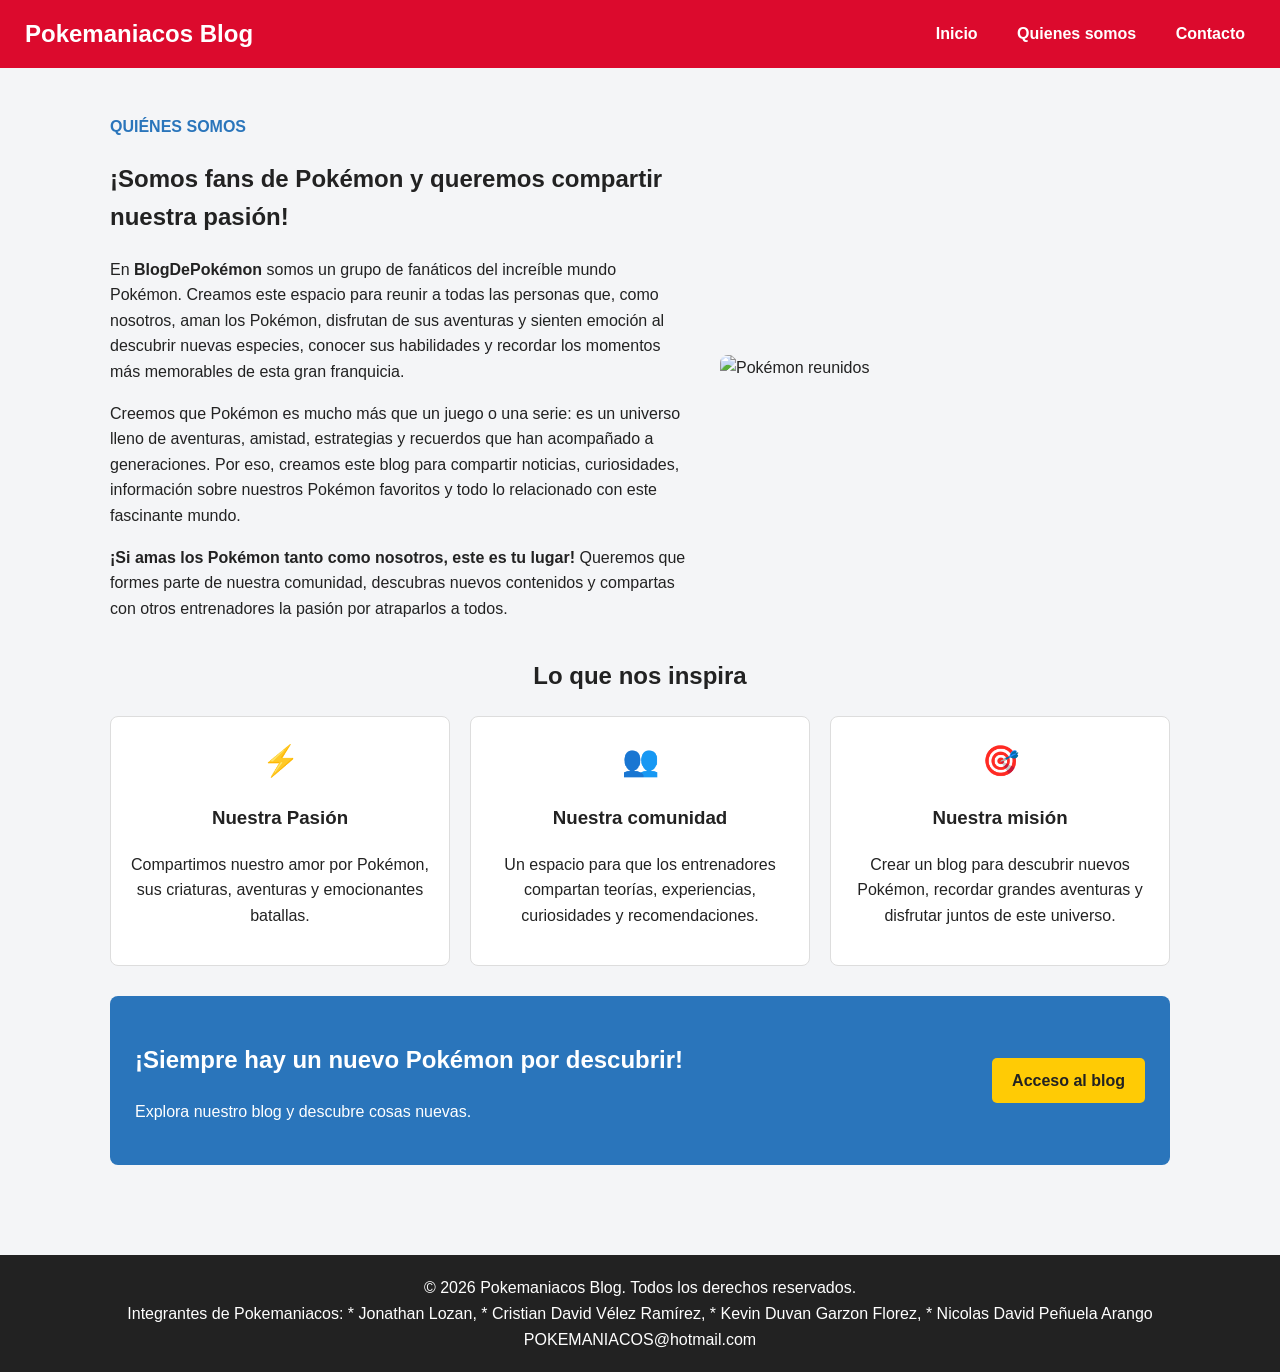
==== somos.html @ 207b87de "archivos del proyecto" ====
<!DOCTYPE html>
<html lang="en">

<head>
    <meta charset="UTF-8">
    <meta name="viewport" content="width=device-width, initial-scale=1.0">
    <title>Quiénes somos | Pokemaniacos Blog</title>
    <link rel="stylesheet" href="styles.css">
</head>

<body>
    <header>
        <h1>Pokemaniacos Blog</h1>
        <nav>
            <nav>
                <a href="index.html">Inicio</a>
                <a href="somos.html">Quienes somos</a>
                <a href="#contacto">Contacto</a>

            </nav>
        </nav>
    </header>
    <main class="container main-somos">
        <section class="seccion introduccion-somos">
            <div class="texto-somos">
                <p class="etiqueta-somos">QUIÉNES SOMOS</p>
                <h2>¡Somos fans de Pokémon y queremos compartir nuestra pasión!</h2>
                <p>En <strong>BlogDePokémon</strong> somos un grupo de fanáticos del increíble mundo Pokémon. Creamos
                    este espacio para reunir a todas las personas que, como nosotros, aman los Pokémon, disfrutan de sus
                    aventuras y sienten emoción al descubrir nuevas especies, conocer sus habilidades y recordar los
                    momentos más memorables de esta gran franquicia.</p>
                <p>Creemos que Pokémon es mucho más que un juego o una serie: es un universo lleno de aventuras,
                    amistad, estrategias y recuerdos que han acompañado a generaciones. Por eso, creamos este blog para
                    compartir noticias, curiosidades, información sobre nuestros Pokémon favoritos y todo lo relacionado
                    con este fascinante mundo.</p>
                <p><strong>¡Si amas los Pokémon tanto como nosotros, este es tu lugar!</strong> Queremos que formes
                    parte de nuestra comunidad, descubras nuevos contenidos y compartas con otros entrenadores la pasión
                    por atraparlos a todos.</p>
            </div>
            <img class="imagen-somos" src="https://editors.dexerto.com/wp-content/uploads/2023/01/11/pokemon-anime-ashs-team-header.jpg" alt="Pokémon reunidos">
        </section>
        <section class="seccion valores-somos">
            <h2>Lo que nos inspira</h2>
            <div class="tarjetas-somos">
                <article class="tarjeta-somos">
                    <span class="icono-somos" aria-hidden="true">⚡</span>
                    <h3>Nuestra Pasión</h3>
                    <p>Compartimos nuestro amor por Pokémon, sus criaturas, aventuras y emocionantes batallas.</p>
                </article>
                <article class="tarjeta-somos">
                    <span class="icono-somos" aria-hidden="true">👥</span>
                    <h3>Nuestra comunidad</h3>
                    <p>Un espacio para que los entrenadores compartan teorías, experiencias, curiosidades y
                        recomendaciones.</p>
                </article>
                <article class="tarjeta-somos">
                    <span class="icono-somos" aria-hidden="true">🎯</span>
                    <h3>Nuestra misión</h3>
                    <p>Crear un blog para descubrir nuevos Pokémon, recordar grandes aventuras y disfrutar juntos de
                        este universo.</p>
                </article>
            </div>
        </section>
        <section class="banner-somos">
            <div>
                <h2>¡Siempre hay un nuevo Pokémon por descubrir!</h2>
                <p>Explora nuestro blog y descubre cosas nuevas.</p>
            </div>
            <a class="boton-somos" href="index.html">Acceso al blog</a>
        </section>
    </main>

    <footer>
        <p>&copy; 2026 Pokemaniacos Blog. Todos los derechos reservados.</p>
        <p>Integrantes de Pokemaniacos: 
            * Jonathan Lozan,
            * Cristian David Vélez Ramírez,
            * Kevin Duvan Garzon Florez,
            * Nicolas David Peñuela Arango</p>
        <p>POKEMANIACOS@hotmail.com</p>
    </footer>

</body>

</html>
---- styles.css ----
/* Variables de color Pokémon */
:root {
    --rojo-pokemon: #dc0a2d;
    --azul-pokemon: #2a75bb;
    --amarillo-pokemon: #ffcb05;
    --fondo: #f4f5f7;
    --blanco: #ffffff;
    --texto: #222222;
    --fuente: "Segoe UI", Arial, sans-serif;
}

* {
    box-sizing: border-box;
}

body {
    margin: 0;
    font-family: var(--fuente);
    background-color: var(--fondo);
    color: var(--texto);
    line-height: 1.6;
}

/* Header y Menú */
header {
    position: sticky;
    top: 0;
    background-color: var(--rojo-pokemon);
    padding: 15px 25px;
    display: flex;
    justify-content: space-between;
    align-items: center;
}

header h1 {
    color: var(--blanco);
    margin: 0;
    font-size: 1.5rem;
}

nav a {
    color: var(--blanco);
    text-decoration: none;
    margin-left: 15px;
    font-weight: bold;
    padding: 5px 10px;
    border-radius: 4px;
}

nav a:hover {
    background-color: rgba(255, 255, 255, 0.2);
}

/* Contenido principal */
main {
    max-width: 800px;
    margin: 30px auto;
    padding: 0 20px;
}

.bienvenida {
    color: var(--rojo-pokemon);
}

/* Las cajas de los tipos de Pokémon */
.tipos {
    background-color: var(--blanco);
    border-left: 6px solid var(--azul-pokemon);
    border-radius: 8px;
    padding: 15px 20px;
    margin-top: 15px;
}

.tipos h3 {
    margin: 0;
}

/* Pie de página */
footer {
    background-color: #222;
    color: var(--blanco);
    text-align: center;
    padding: 20px;
    margin-top: 40px;
}

footer p {
    margin: 0;
}

/* #########Estilos somos######## */

/* Contenido principal */
.main-somos {
    max-width: 1100px;
    margin: 30px auto;
    padding: 0 20px 50px;
    color: var(--texto);
    font-family: Arial, sans-serif;
    line-height: 1.6;
}

/* Secciones del main */
.seccion-somos {
    padding: 25px 0;
}

/* Texto e imagen de presentacion */
.introduccion-somos {
    display: flex;
    flex-wrap: wrap;
    align-items: center;
    gap: 30px;
}

.texto-somos {
    flex: 1 1 300px;
}

.etiqueta-somos {
    color: var(--azul-pokemon);
    font-weight: bold;
}

.imagen-somos {
    width: 100%;
    max-width: 450px;
    height: auto;
    border-radius: 8px;
}

/* Tarjetas de inspiracion */
.valores-somos {
    text-align: center;
}

.tarjetas-somos {
    display: flex;
    flex-wrap: wrap;
    gap: 20px;
}

.tarjeta-somos {
    flex: 1 1 220px;
    padding: 20px;
    background-color: var(--blanco);
    border: 1px solid #dddddd;
    border-radius: 8px;
}

.icono-somos {
    font-size: 30px;
}

/* Mensaje final y boton */
.banner-somos {
    display: flex;
    flex-wrap: wrap;
    justify-content: space-between;
    align-items: center;
    gap: 20px;
    margin-top: 30px;
    padding: 25px;
    background-color: var(--azul-pokemon);
    color: var(--blanco);
    border-radius: 8px;
}

.boton-somos {
    display: inline-block;
    padding: 10px 20px;
    background-color: var(--amarillo-pokemon);
    color: var(--texto);
    text-decoration: none;
    font-weight: bold;
    border-radius: 5px;
}

.boton-somos:hover {
    background-color: #e6b800;
}
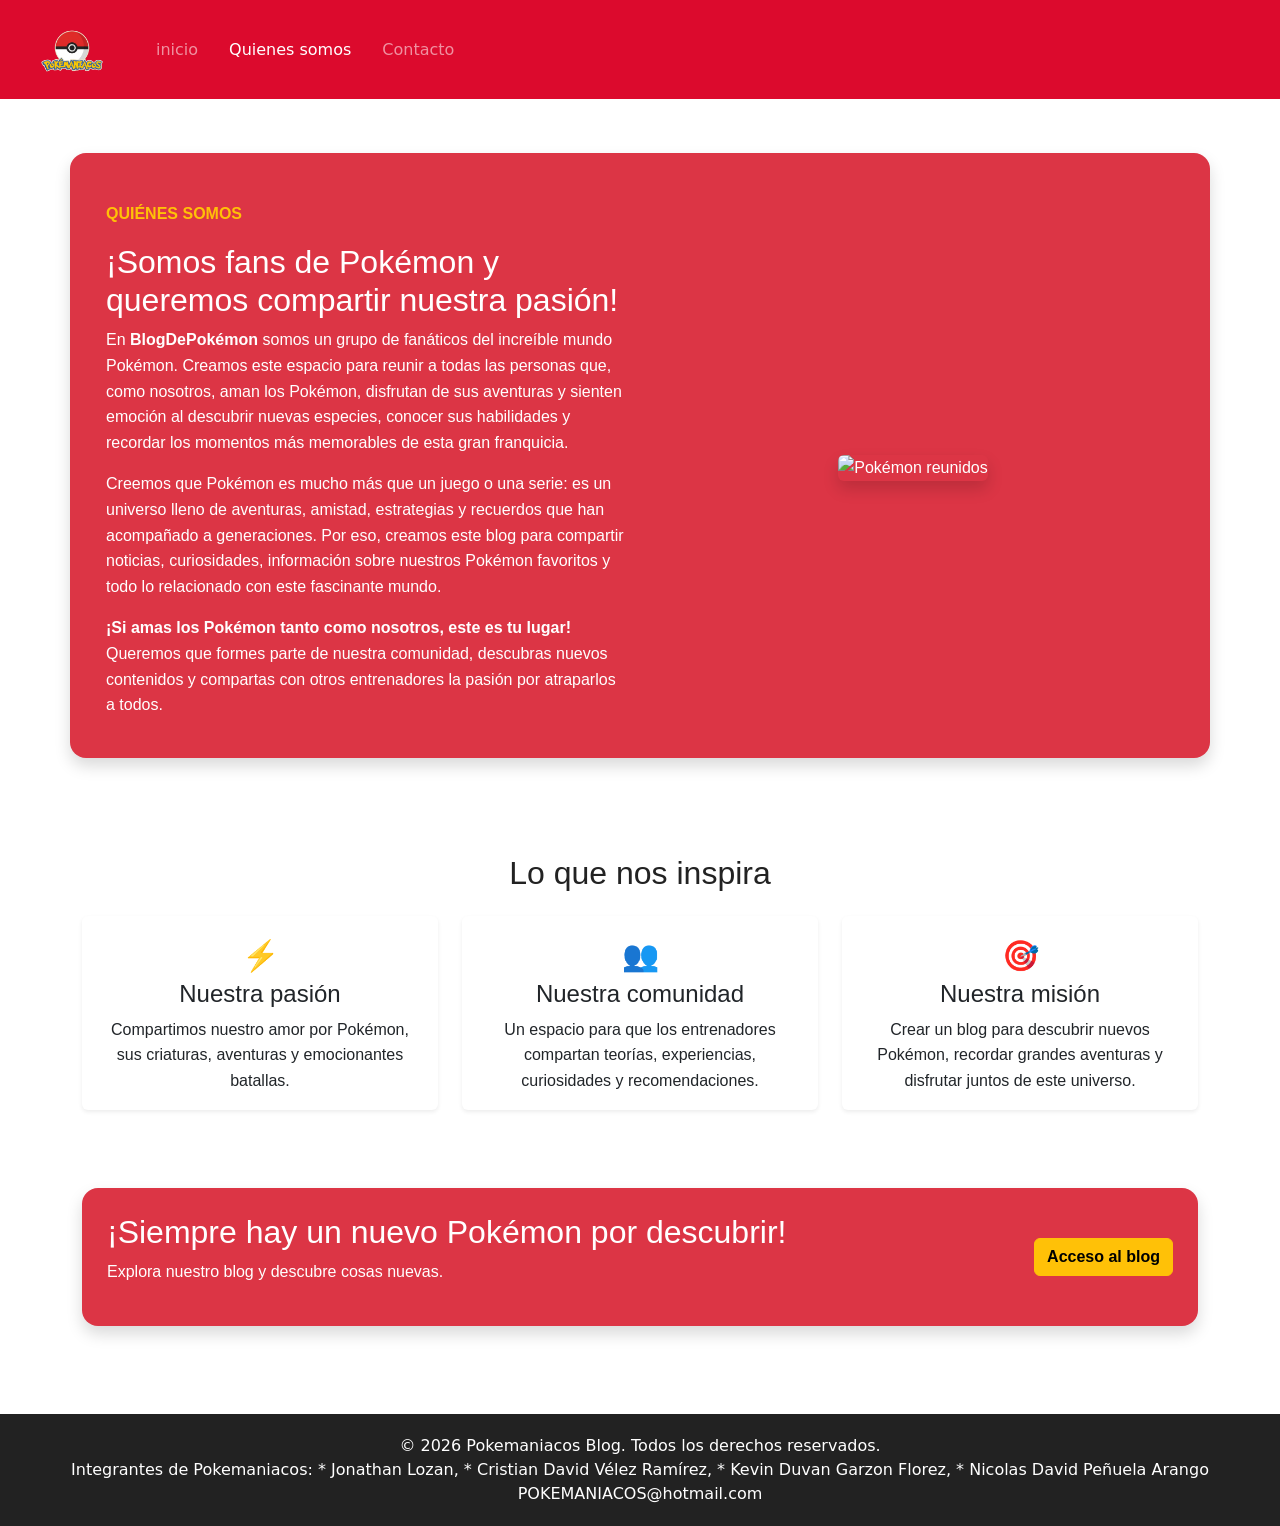
==== commit e7154056: "Cambios somos" ====
--- a/somos.html
+++ b/somos.html
@@ -1,78 +1,144 @@
 <!DOCTYPE html>
-<html lang="en">
+<html lang="es">
 
 <head>
     <meta charset="UTF-8">
     <meta name="viewport" content="width=device-width, initial-scale=1.0">
     <title>Quiénes somos | Pokemaniacos Blog</title>
     <link rel="stylesheet" href="styles.css">
+    <link href="https://cdn.jsdelivr.net/npm/bootstrap@5.3.8/dist/css/bootstrap.min.css" rel="stylesheet">
 </head>
 
 <body>
     <header>
-        <h1>Pokemaniacos Blog</h1>
-        <nav>
-            <nav>
-                <a href="index.html">Inicio</a>
-                <a href="somos.html">Quienes somos</a>
-                <a href="#contacto">Contacto</a>
+        <nav class="navbar navbar-expand-lg navbar-dark">
+            <div class="container-fluid">
 
-            </nav>
+                <a class="navbar-brand" href="#inicio">
+                    <img src="imagenes/logo.png" alt="Logo Pokemaniacos" height="40"
+                        class="d-inline-block align-text-top">
+                </a>
+
+                <button class="navbar-toggler" type="button" data-bs-toggle="collapse" data-bs-target="#navbarNav"
+                    aria-controls="navbarNav" aria-expanded="false" aria-label="Toggle navigation">
+                    <span class="navbar-toggler-icon"></span>
+                </button>
+
+                <div class="collapse navbar-collapse" id="navbarNav">
+                    <ul class="navbar-nav me-auto mb-2 mb-lg-0">
+                        <li class="nav-item">
+                            <a class="nav-link" aria-current="page" href="index.html">inicio</a>
+                        </li>
+                        <li class="nav-item">
+                            <a class="nav-link active" aria-current="page" href="somos.html">Quienes somos</a>
+                        </li>
+                        <li class="nav-item">
+                            <a class="nav-link" href="#contacto">Contacto</a>
+                        </li>
+                    </ul>
+                </div>
+            </div>
         </nav>
     </header>
-    <main class="container main-somos">
-        <section class="seccion introduccion-somos">
-            <div class="texto-somos">
-                <p class="etiqueta-somos">QUIÉNES SOMOS</p>
+    <main class="container main-somos py-5">
+
+        <section class="row align-items-center g-4 mb-5 bg-danger text-white rounded-4 p-4 shadow">
+            <div class="texto-somos col-lg-6">
+                <p class="etiqueta-somos text-warning">QUIÉNES SOMOS</p>
+
                 <h2>¡Somos fans de Pokémon y queremos compartir nuestra pasión!</h2>
-                <p>En <strong>BlogDePokémon</strong> somos un grupo de fanáticos del increíble mundo Pokémon. Creamos
+
+                <p>
+                    En <strong>BlogDePokémon</strong> somos un grupo de fanáticos del increíble mundo Pokémon. Creamos
                     este espacio para reunir a todas las personas que, como nosotros, aman los Pokémon, disfrutan de sus
                     aventuras y sienten emoción al descubrir nuevas especies, conocer sus habilidades y recordar los
-                    momentos más memorables de esta gran franquicia.</p>
-                <p>Creemos que Pokémon es mucho más que un juego o una serie: es un universo lleno de aventuras,
+                    momentos más memorables de esta gran franquicia.
+                </p>
+
+                <p>
+                    Creemos que Pokémon es mucho más que un juego o una serie: es un universo lleno de aventuras,
                     amistad, estrategias y recuerdos que han acompañado a generaciones. Por eso, creamos este blog para
                     compartir noticias, curiosidades, información sobre nuestros Pokémon favoritos y todo lo relacionado
-                    con este fascinante mundo.</p>
-                <p><strong>¡Si amas los Pokémon tanto como nosotros, este es tu lugar!</strong> Queremos que formes
-                    parte de nuestra comunidad, descubras nuevos contenidos y compartas con otros entrenadores la pasión
-                    por atraparlos a todos.</p>
+                    con este fascinante mundo.
+                </p>
+
+                <p>
+                    <strong>¡Si amas los Pokémon tanto como nosotros, este es tu lugar!</strong>
+                    Queremos que formes parte de nuestra comunidad, descubras nuevos contenidos y compartas con otros
+                    entrenadores la pasión por atraparlos a todos.
+                </p>
             </div>
-            <img class="imagen-somos" src="https://editors.dexerto.com/wp-content/uploads/2023/01/11/pokemon-anime-ashs-team-header.jpg" alt="Pokémon reunidos">
-        </section>
-        <section class="seccion valores-somos">
-            <h2>Lo que nos inspira</h2>
-            <div class="tarjetas-somos">
-                <article class="tarjeta-somos">
-                    <span class="icono-somos" aria-hidden="true">⚡</span>
-                    <h3>Nuestra Pasión</h3>
-                    <p>Compartimos nuestro amor por Pokémon, sus criaturas, aventuras y emocionantes batallas.</p>
-                </article>
-                <article class="tarjeta-somos">
-                    <span class="icono-somos" aria-hidden="true">👥</span>
-                    <h3>Nuestra comunidad</h3>
-                    <p>Un espacio para que los entrenadores compartan teorías, experiencias, curiosidades y
-                        recomendaciones.</p>
-                </article>
-                <article class="tarjeta-somos">
-                    <span class="icono-somos" aria-hidden="true">🎯</span>
-                    <h3>Nuestra misión</h3>
-                    <p>Crear un blog para descubrir nuevos Pokémon, recordar grandes aventuras y disfrutar juntos de
-                        este universo.</p>
-                </article>
+
+            <div class="col-lg-6 text-center">
+                <img class="imagen-somos img-fluid rounded shadow"
+                    src="https://editors.dexerto.com/wp-content/uploads/2023/01/11/pokemon-anime-ashs-team-header.jpg"
+                    alt="Pokémon reunidos">
             </div>
         </section>
-        <section class="banner-somos">
+
+
+        <section class="valores-somos py-5">
+            <h2 class="text-center mb-4">Lo que nos inspira</h2>
+
+            <div class="row g-4">
+                <div class="col-md-4">
+                    <article class="card h-100 border-0 shadow-sm">
+                        <div class="card-body text-center">
+                            <span class="icono-somos" aria-hidden="true">⚡</span>
+                            <h3 class="card-title fs-4">Nuestra pasión</h3>
+                            <p class="card-text">
+                                Compartimos nuestro amor por Pokémon, sus criaturas,
+                                aventuras y emocionantes batallas.
+                            </p>
+                        </div>
+                    </article>
+                </div>
+
+                <div class="col-md-4">
+                    <article class="card h-100 border-0 shadow-sm">
+                        <div class="card-body text-center">
+                            <span class="icono-somos" aria-hidden="true">👥</span>
+                            <h3 class="card-title fs-4">Nuestra comunidad</h3>
+                            <p class="card-text">
+                                Un espacio para que los entrenadores compartan teorías,
+                                experiencias, curiosidades y recomendaciones.
+                            </p>
+                        </div>
+                    </article>
+                </div>
+
+                <div class="col-md-4">
+                    <article class="card h-100 border-0 shadow-sm">
+                        <div class="card-body text-center">
+                            <span class="icono-somos" aria-hidden="true">🎯</span>
+                            <h3 class="card-title fs-4">Nuestra misión</h3>
+                            <p class="card-text">
+                                Crear un blog para descubrir nuevos Pokémon, recordar
+                                grandes aventuras y disfrutar juntos de este universo.
+                            </p>
+                        </div>
+                    </article>
+                </div>
+            </div>
+        </section>
+
+
+
+
+        <section class="banner-somos bg-danger rounded-4 shadow">
             <div>
                 <h2>¡Siempre hay un nuevo Pokémon por descubrir!</h2>
                 <p>Explora nuestro blog y descubre cosas nuevas.</p>
             </div>
-            <a class="boton-somos" href="index.html">Acceso al blog</a>
+            <a class="boton-somos btn btn-warning fw-bold" href="index.html">
+                Acceso al blog
+            </a>
         </section>
     </main>
 
     <footer>
         <p>&copy; 2026 Pokemaniacos Blog. Todos los derechos reservados.</p>
-        <p>Integrantes de Pokemaniacos: 
+        <p>Integrantes de Pokemaniacos:
             * Jonathan Lozan,
             * Cristian David Vélez Ramírez,
             * Kevin Duvan Garzon Florez,
--- a/styles.css
+++ b/styles.css
@@ -13,6 +13,7 @@
     box-sizing: border-box;
 }
 
+
 body {
     margin: 0;
     font-family: var(--fuente);
@@ -24,19 +25,30 @@
 /* Header y Menú */
 header {
     position: sticky;
+    z-index: 1020;
     top: 0;
     background-color: var(--rojo-pokemon);
-    padding: 15px 25px;
     display: flex;
     justify-content: space-between;
     align-items: center;
 }
 
-header h1 {
-    color: var(--blanco);
-    margin: 0;
-    font-size: 1.5rem;
-}
+.navbar {
+  width: 100%;
+  background-color: var(--rojo-pokemon); 
+  padding-left: 1rem;
+  padding-right: 1rem;
+}
+
+.navbar-brand img {
+  height: 70px; 
+  width: auto;  
+}
+
+section {
+    scroll-margin-top: 85px;
+}
+
 
 nav a {
     color: var(--blanco);
@@ -69,6 +81,11 @@
     border-radius: 8px;
     padding: 15px 20px;
     margin-top: 15px;
+    box-shadow: 0 2px 5px rgba(0, 0, 0, 0.08);
+}
+
+.tipos:hover{
+    background-color: #2a75bb;
 }
 
 .tipos h3 {
@@ -178,4 +195,98 @@
 
 .boton-somos:hover {
     background-color: #e6b800;
-}+}
+
+/* Estilos del modal*/
+.modal {
+  position: fixed;
+  z-index: 1000;
+  left: 0;
+  top: 0;
+  width: 100%;
+  height: 100%;
+  background-color: rgba(0, 0, 0, 0.6);
+  display: flex;
+  justify-content: center;
+  align-items: center;
+}
+
+
+.modal-content {
+  position: relative;
+  width: 90%;
+  max-width: 750px;
+}
+
+/* Botón de cerrar */
+.close {
+  position: absolute;
+  top: 10px;
+  right: 20px;
+  font-size: 28px;
+  font-weight: bold;
+  color: #333;
+  cursor: pointer;
+  z-index: 10;
+}
+
+.tarjeta-pokemon {
+  display: flex;
+  align-items: center;
+  justify-content: space-between;
+  gap: 30px;
+  padding: 30px;
+  background-color: #ffcc00;
+  border-radius: 15px;
+  box-shadow: 0 5px 15px rgba(0, 0, 0, 0.3);
+}
+
+.columna-izquierda {
+  flex: 1;
+  text-align: center;
+}
+
+.tarjeta-pokemon img {
+  width: 100%;
+  max-width: 220px;
+  border-radius: 10px;
+  display: block;
+  margin: 10px auto;
+}
+
+.columna-derecha {
+  flex: 1;
+  background-color: #ffffff;
+  padding: 20px;
+  border-radius: 10px;
+  text-align: left;
+}
+
+.columna-derecha ul {
+  list-style: none;
+  padding: 0;
+}
+
+.columna-derecha li {
+  padding: 8px 0;
+  border-bottom: 1px solid #eee;
+}
+
+.tipo-fuego     { background:#F08030 }
+.tipo-agua      { background:#6890F0}
+.tipo-acero     { background:#B8B8D0}
+.tipo-planta    { background:#78C850}
+.tipo-electrico { background:#F8D030}
+.tipo-hielo     { background:#98D8D8}
+.tipo-lucha    { background:#C03028}
+.tipo-veneno   { background:#A040A0}
+.tipo-tierra   { background:#E0C068 }
+.tipo-volador  { background:#A890F0}
+.tipo-psiquico { background:#F85888}
+.tipo-bicho    { background:#A8B820}
+.tipo-roca     { background:#B8A038}
+.tipo-fantasma { background:#705898}
+.tipo-dragon   { background:#7038F8}
+.tipo-siniestro{ background:#705848}
+.tipo-hada     { background:#EE99AC}
+.tipo-normal   { background:#A8A878}
